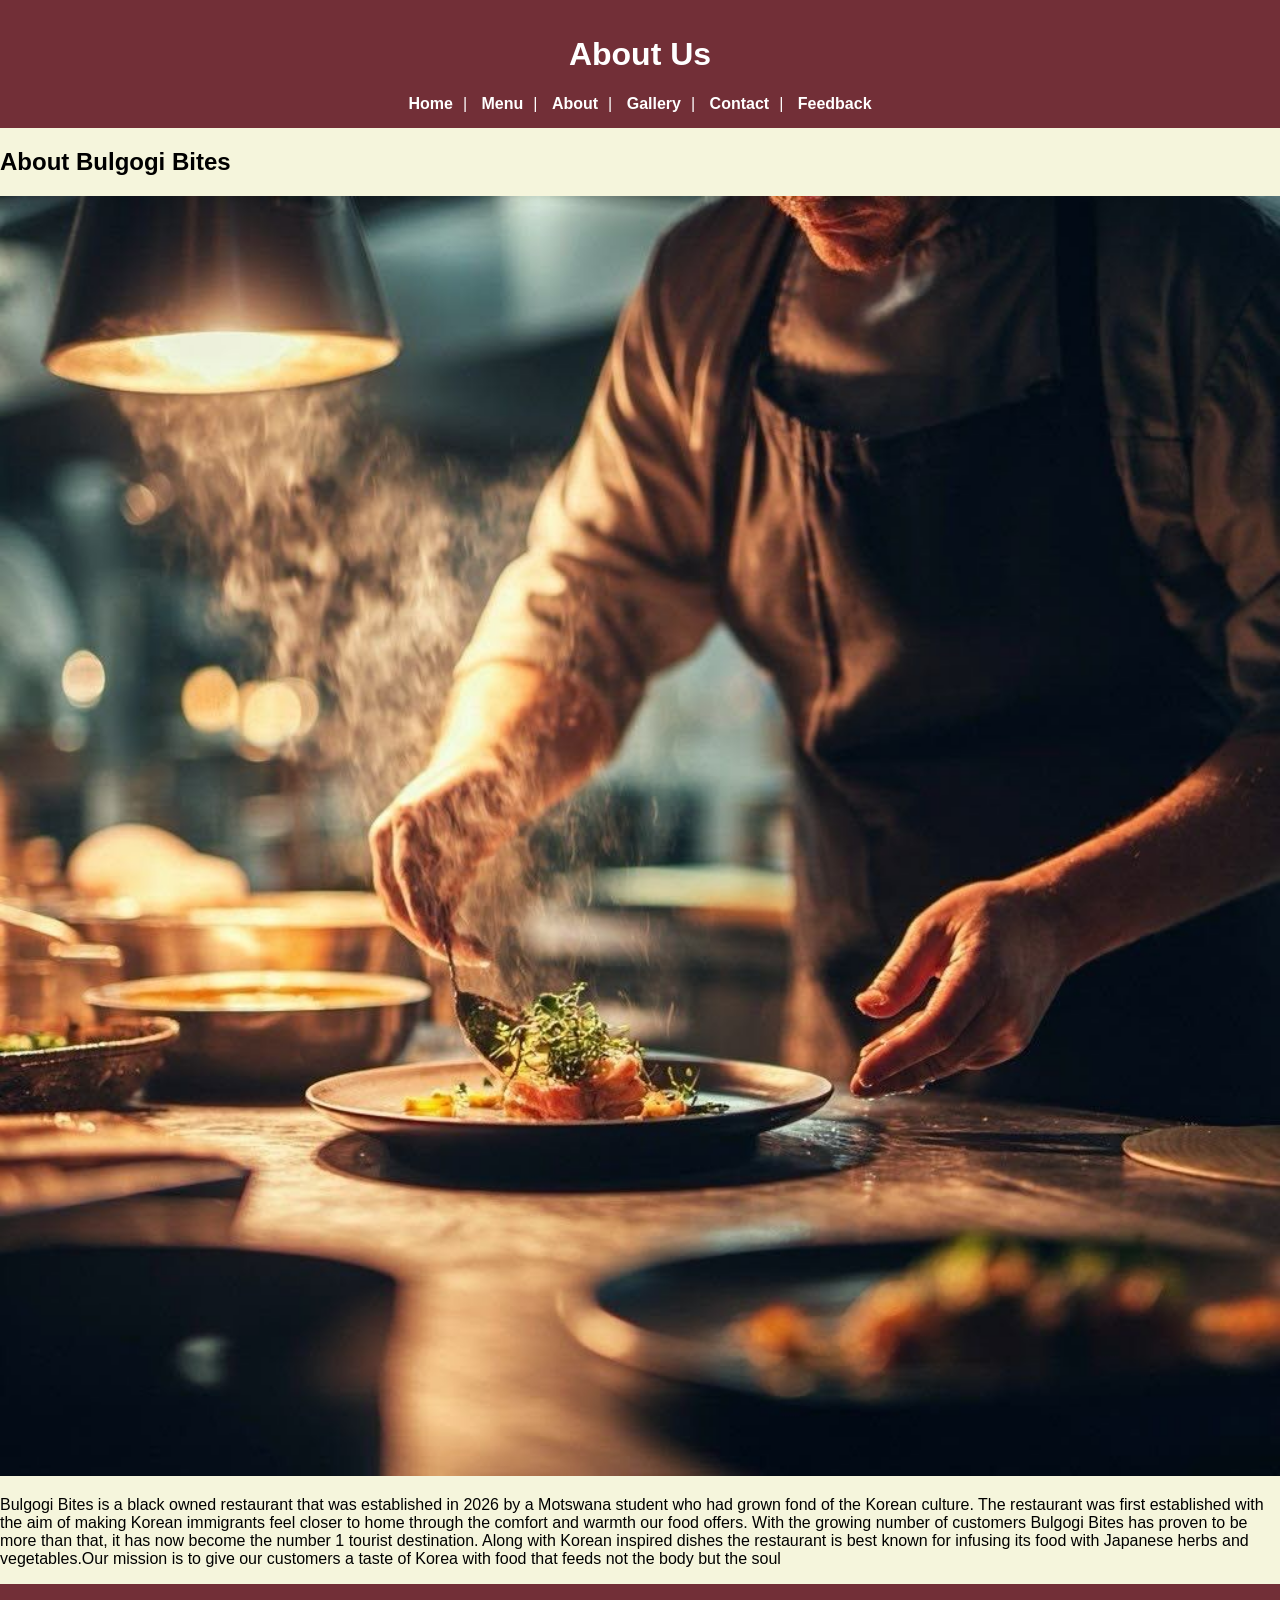
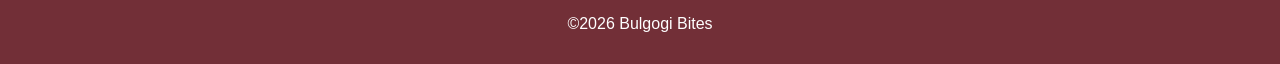
==== about.html @ 691cda0b "first commit" ====
<!DOCTYPE html>
<html lang="en">
    <head>
        <meta charset="UTF-8">
        <meta name="viewport" content="width=device-width, initial-scale=1.0">
        <title>Bulgogi Bites|About</title>
        <link rel="stylesheet" href="style.css">
    </head>
<body>

    <header>
        <h1>About Us</h1>
        <nav>
            <a href="index.html">Home</a>|
            <a href="menu.html">Menu</a>|
            <a href="about.html">About</a>|
            <a href="gallery.html">Gallery</a>|
            <a href="contact.html">Contact</a>|
            <a href="feedback.html">Feedback</a>
        </nav>
    </header>

<main>
    <h2>About Bulgogi Bites</h2>
    <img src="images/cooking.jpeg" alt="cooking image" width="100%" height="100%">

    <P>Bulgogi Bites is a black owned restaurant that was established in 2026 by a Motswana student who had grown fond of the Korean culture.
        The restaurant was first established with the aim of making Korean immigrants feel closer to home through the comfort and warmth our food offers.
        With the growing number of customers Bulgogi Bites has proven to be more than that, it has now become the number 1 tourist destination.
        Along with Korean inspired dishes the restaurant is best known for infusing its food with Japanese herbs and vegetables.Our mission is to give our 
        customers a taste of Korea with food that feeds not the body but the soul</P>
</main>

<footer>
    <p>&copy;2026 Bulgogi Bites</p>
</footer>
</body>
</html>
---- style.css ----
body{
    background-color:#f5f5dc;
    font-family: Arial,sans-serif;
    margin:0;
}
header,footer{
    background-color:#722f37;
    color:white;
    text-align:center;
    padding: 15px;
}
nav a{
    color: white;
    text-decoration: none;
    margin:10px;
    font-weight:bold;
}
nav a:hover{
    text-decoration:underline;
}
.menu-title{
    font-size: 40px;
    margin: 20px;
}
.category-title{
    margin-left: 20px;
    color:#722f37;
}
.menu-grid{
    display: flex;
    gap: 20px;
    padding: 20px;
    flex-wrap: wrap;
}
.card{
    background: white;
    border-radius:20px;
    width:220px;
    overflow:hidden;
    box-shadow: 0 4px 10px rgba(0,0,0,0.2);
    transition:0.3s;
}
.card:hover{
    transform:scale(1.05);
}
.card img{
    width:100%;
    height: 150px;
    object-fit: cover;
}
.card-info{
    background: black;
    color:white;
    padding: 10px;
}
.card-info h4{
    margin: 5px 0;
}
.card-info p{
    font-size: 12px;
    color:#ccc;
}
.card-info span{
    font-weight:bold;
    font-size: 18px;
}
.gallery-grid {

    display: grid;

    grid-template-columns: repeat(3, 1fr); /* 3 columns */

    gap: 10px;

    padding: 20px;

}
.gallery-grid img {

    width: 100%;

    height: 200px;

    object-fit: cover;

    border-radius: 10px;

    transition: 0.3s;

}
.gallery-grid img:hover {

    transform: scale(1.05);

}
/* ===== TOP RATING SECTION ===== */

.rating-summary {

    display: flex;

    flex-direction:column;

    gap: 20px;

    background: #f8f3e8;

    padding: 20px;

    border-radius: 15px;

    margin: 20px;

}

/* LEFT SIDE BARS */

.rating-bars {

    width: 60%;

}

.bar {

    display: flex;

    align-items: center;

    margin-bottom: 10px;

    gap: 10px;

}

.progress {

    flex: 1;

    height: 8px;

    background: #eee;

    border-radius: 10px;

}

.fill {

    height: 100%;

    background: #f4b400;

    border-radius: 10px;

}

/* RIGHT SIDE BOX */

.overall-rating {

    background: #f4e7c5;

    padding: 20px;

    border-radius: 10px;

    text-align: center;

    width: 200px;

    margin: 0 auto;

}

.overall-rating h2 {

    font-size: 40px;

    color: #c89b00;

}

.feedback-container {

    display: flex;

    gap: 40px;

    padding: 30px;

}

/* LEFT SIDE */

.reviews {

    width: 50%;

}

.review-card {

    display: flex;

    background: white;

    padding: 15px;

    margin-bottom: 15px;

    border-radius: 10px;

    box-shadow: 0 2px 6px rgba(0,0,0,0.2);

}

.review-card img {

    width: 60px;

    height: 60px;

    border-radius: 50%;

    margin-right: 15px;

}

/* RIGHT SIDE */

.review-form {

    width: 50%;

}

.review-form form {

    display: flex;

    flex-direction: column;

}

.review-form input,

.review-form textarea {

    margin-bottom: 10px;

    padding: 10px;

    border-radius: 5px;

    border: 1px solid #ccc;

}

.review-form button {

    background-color: #f4b400;

    border: none;

    padding: 10px;

    border-radius: 5px;

    font-weight: bold;

}

.star rating{
    font-size: 25px;
    color:#ccc;
    cursor: pointer;
    margin-bottom: 10px;
}

.star rating span{
    transition:0.3s;
}

.star rating span:hover,
.star rating span:hover ~ span{
    color:#f4b400;
}
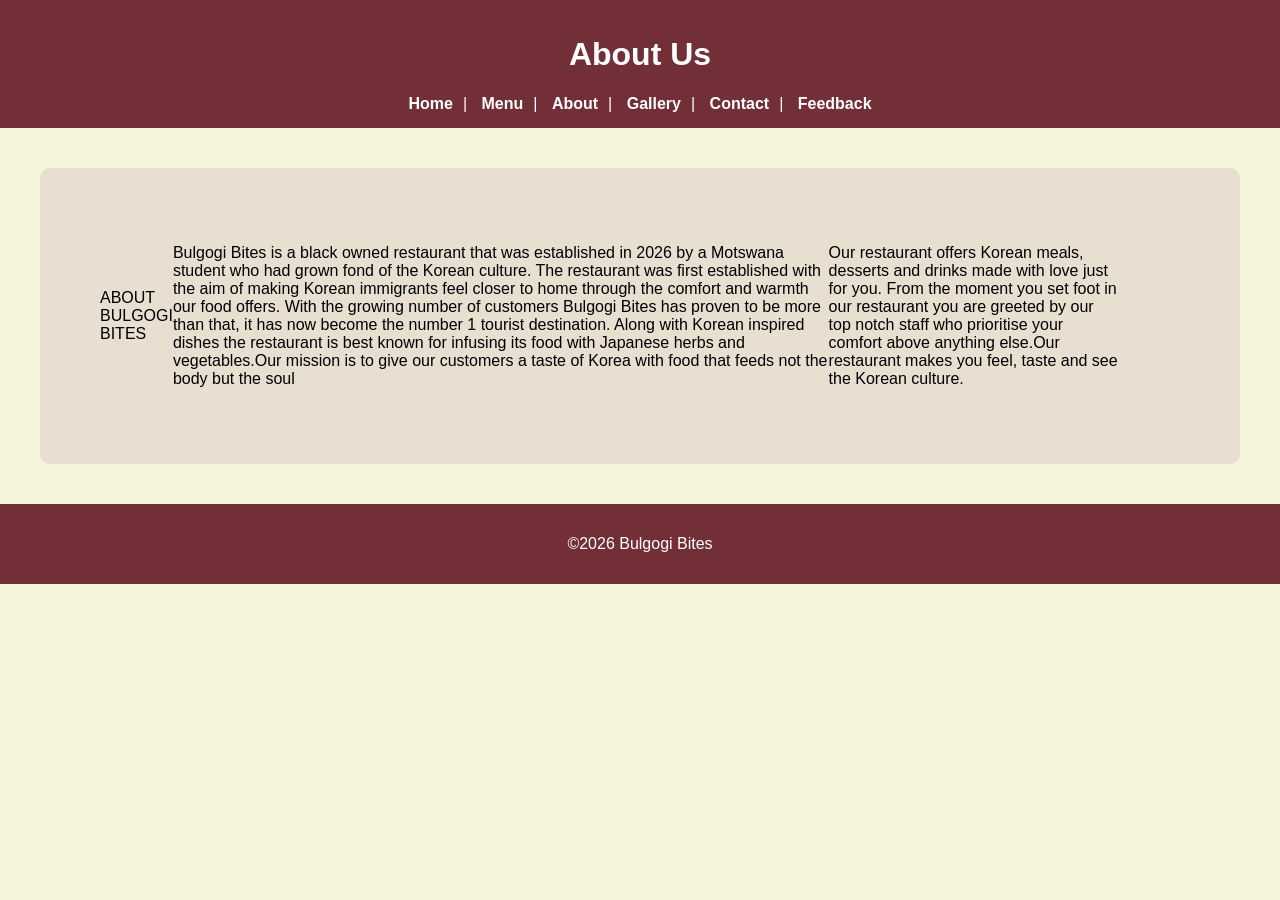
==== commit 88417e84: "Changes made to the about page, feedback page and the style.css" ====
--- a/about.html
+++ b/about.html
@@ -21,14 +21,33 @@
     </header>
 
 <main>
-    <h2>About Bulgogi Bites</h2>
-    <img src="images/cooking.jpeg" alt="cooking image" width="100%" height="100%">
+    <section class="about-section"
 
-    <P>Bulgogi Bites is a black owned restaurant that was established in 2026 by a Motswana student who had grown fond of the Korean culture.
-        The restaurant was first established with the aim of making Korean immigrants feel closer to home through the comfort and warmth our food offers.
-        With the growing number of customers Bulgogi Bites has proven to be more than that, it has now become the number 1 tourist destination.
-        Along with Korean inspired dishes the restaurant is best known for infusing its food with Japanese herbs and vegetables.Our mission is to give our 
-        customers a taste of Korea with food that feeds not the body but the soul</P>
+        <div class="about-text"
+
+            <h2>ABOUT BULGOGI BITES</h2>
+
+            <p class="intro"
+     
+            <P>Bulgogi Bites is a black owned restaurant that was established in 2026 by a Motswana student who had grown fond of the Korean culture.
+               The restaurant was first established with the aim of making Korean immigrants feel closer to home through the comfort and warmth our food offers.
+               With the growing number of customers Bulgogi Bites has proven to be more than that, it has now become the number 1 tourist destination.
+               Along with Korean inspired dishes the restaurant is best known for infusing its food with Japanese herbs and vegetables.Our mission is to give our 
+               customers a taste of Korea with food that feeds not the body but the soul
+            </P>
+    
+            <p>
+                Our restaurant offers Korean meals, desserts and drinks made with love just for you. From the moment you set foot in our restaurant you are greeted by our top notch staff who prioritise your comfort above anything else.Our restaurant makes you feel, taste and see the Korean culture. 
+            </p>
+
+        </div>
+
+        <div class="about-image"
+            <img src="restaurant owner.JPEG" alt="restaurant owner image" width="100%" height="100%">
+        </div>
+
+    </section>
+
 </main>
 
 <footer>
--- a/style.css
+++ b/style.css
@@ -93,7 +93,7 @@
     transform: scale(1.05);
 
 }
-/* ===== TOP RATING SECTION ===== */
+
 
 .rating-summary {
 
@@ -113,7 +113,6 @@
 
 }
 
-/* LEFT SIDE BARS */
 
 .rating-bars {
 
@@ -155,7 +154,7 @@
 
 }
 
-/* RIGHT SIDE BOX */
+
 
 .overall-rating {
 
@@ -191,7 +190,7 @@
 
 }
 
-/* LEFT SIDE */
+
 
 .reviews {
 
@@ -227,7 +226,7 @@
 
 }
 
-/* RIGHT SIDE */
+
 
 .review-form {
 
@@ -285,4 +284,85 @@
 .star rating span:hover,
 .star rating span:hover ~ span{
     color:#f4b400;
+}
+
+
+.about-section {
+
+    background-color: #e8dfd1; /* same soft cream color */
+
+    display: flex;
+
+    justify-content: space-between;
+
+    align-items: center;
+
+    padding: 60px;
+
+    margin: 40px;
+
+    border-radius: 10px;
+
+}
+
+.about-text {
+
+    width: 50%;
+
+}
+
+.about-text h2 {
+
+    font-size: 50px;
+
+    margin-bottom: 20px;
+
+    color: #722f37;
+
+}
+
+.about-text .intro {
+
+    font-weight: bold;
+
+    margin-bottom: 20px;
+
+}
+
+.about-text p {
+
+    line-height: 1.8;
+
+    margin-bottom: 20px;
+
+}
+
+.about-text button {
+
+    background-color: #722f37;
+
+    color: white;
+
+    border: none;
+
+    padding: 12px 25px;
+
+    cursor: pointer;
+
+    border-radius: 5px;
+
+}
+
+.about-image {
+
+    width: 40%;
+
+}
+
+.about-image img {
+
+    width: 100%;
+
+    border-radius: 10px;
+
 }
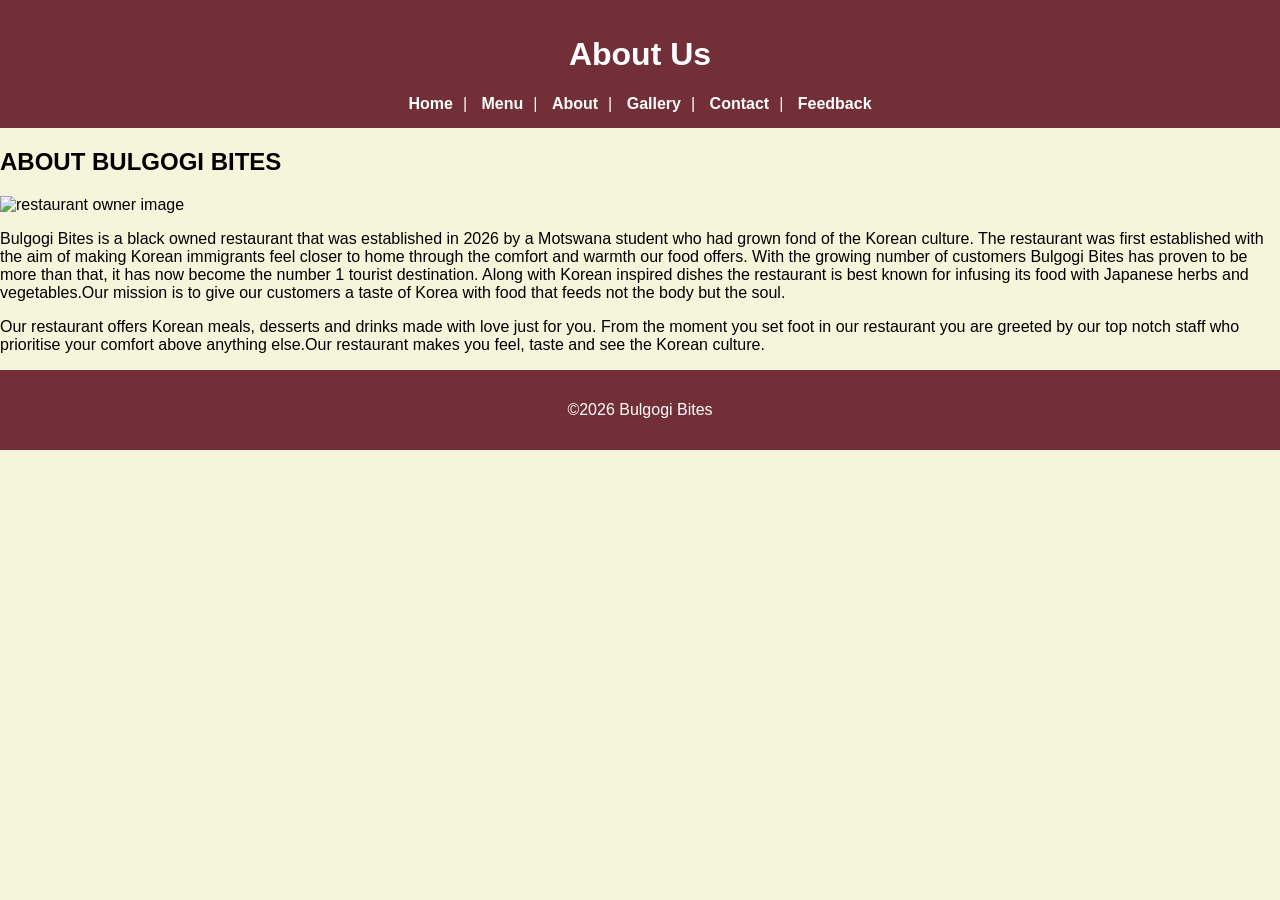
==== commit ab5d26d4: "changes made to the about page" ====
--- a/about.html
+++ b/about.html
@@ -20,33 +20,22 @@
         </nav>
     </header>
 
-<main>
-    <section class="about-section"
-
-        <div class="about-text"
+<main></main>
 
             <h2>ABOUT BULGOGI BITES</h2>
-
-            <p class="intro"
+            <img src="restaurant owner.JPEG" alt="restaurant owner image" width="100%" height="100%">
      
             <P>Bulgogi Bites is a black owned restaurant that was established in 2026 by a Motswana student who had grown fond of the Korean culture.
                The restaurant was first established with the aim of making Korean immigrants feel closer to home through the comfort and warmth our food offers.
                With the growing number of customers Bulgogi Bites has proven to be more than that, it has now become the number 1 tourist destination.
                Along with Korean inspired dishes the restaurant is best known for infusing its food with Japanese herbs and vegetables.Our mission is to give our 
-               customers a taste of Korea with food that feeds not the body but the soul
+               customers a taste of Korea with food that feeds not the body but the soul.
             </P>
     
             <p>
                 Our restaurant offers Korean meals, desserts and drinks made with love just for you. From the moment you set foot in our restaurant you are greeted by our top notch staff who prioritise your comfort above anything else.Our restaurant makes you feel, taste and see the Korean culture. 
             </p>
 
-        </div>
-
-        <div class="about-image"
-            <img src="restaurant owner.JPEG" alt="restaurant owner image" width="100%" height="100%">
-        </div>
-
-    </section>
 
 </main>
 
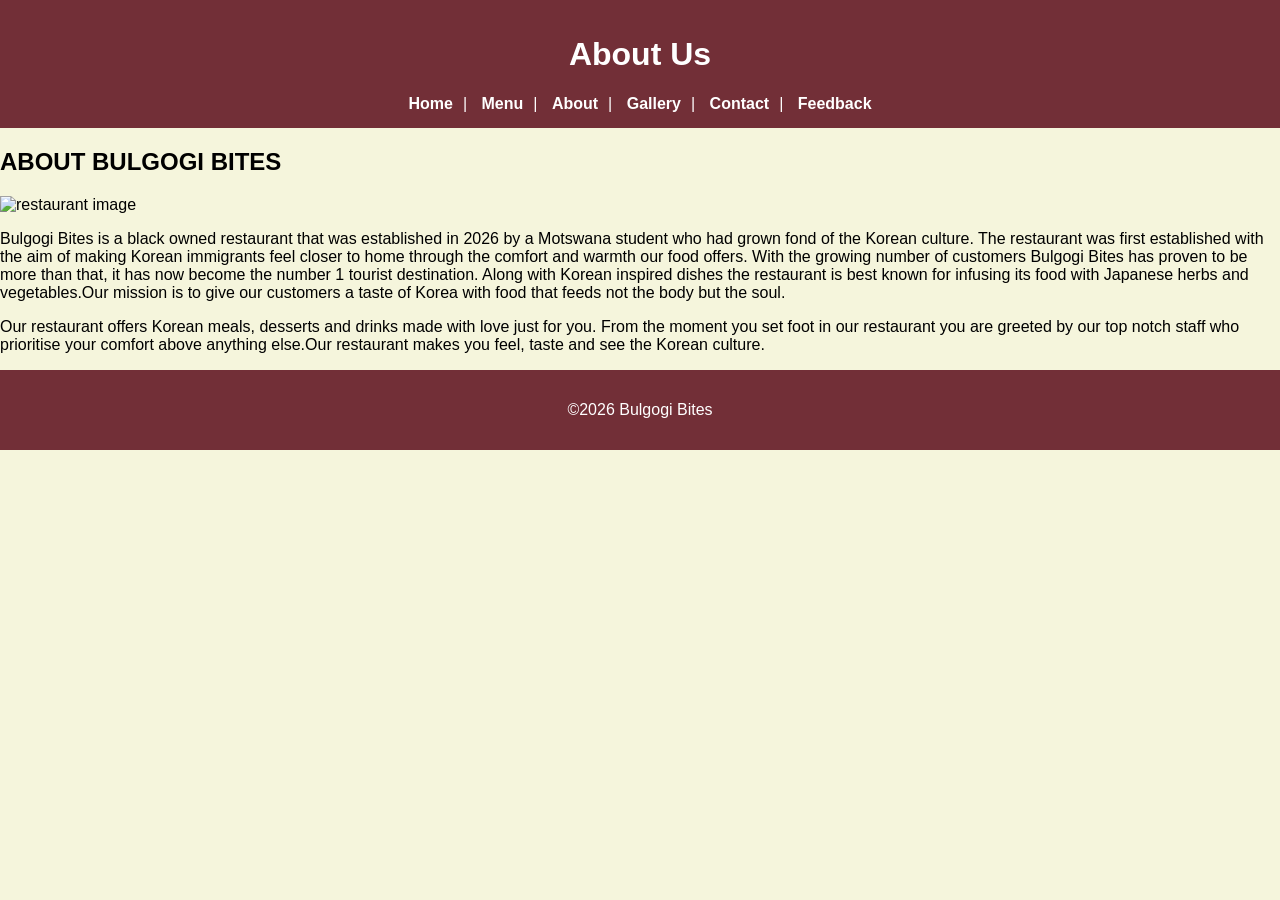
==== commit 41711a89: "changes made to about page" ====
--- a/about.html
+++ b/about.html
@@ -23,7 +23,7 @@
 <main></main>
 
             <h2>ABOUT BULGOGI BITES</h2>
-            <img src="restaurant owner.JPEG" alt="restaurant owner image" width="100%" height="100%">
+            <img src="restaurant.jpeg" alt="restaurant image" width="100%" height="100%">
      
             <P>Bulgogi Bites is a black owned restaurant that was established in 2026 by a Motswana student who had grown fond of the Korean culture.
                The restaurant was first established with the aim of making Korean immigrants feel closer to home through the comfort and warmth our food offers.
@@ -33,7 +33,7 @@
             </P>
     
             <p>
-                Our restaurant offers Korean meals, desserts and drinks made with love just for you. From the moment you set foot in our restaurant you are greeted by our top notch staff who prioritise your comfort above anything else.Our restaurant makes you feel, taste and see the Korean culture. 
+               Our restaurant offers Korean meals, desserts and drinks made with love just for you. From the moment you set foot in our restaurant you are greeted by our top notch staff who prioritise your comfort above anything else.Our restaurant makes you feel, taste and see the Korean culture. 
             </p>
 
 
--- a/style.css
+++ b/style.css
@@ -285,84 +285,3 @@
 .star rating span:hover ~ span{
     color:#f4b400;
 }
-
-
-.about-section {
-
-    background-color: #e8dfd1; /* same soft cream color */
-
-    display: flex;
-
-    justify-content: space-between;
-
-    align-items: center;
-
-    padding: 60px;
-
-    margin: 40px;
-
-    border-radius: 10px;
-
-}
-
-.about-text {
-
-    width: 50%;
-
-}
-
-.about-text h2 {
-
-    font-size: 50px;
-
-    margin-bottom: 20px;
-
-    color: #722f37;
-
-}
-
-.about-text .intro {
-
-    font-weight: bold;
-
-    margin-bottom: 20px;
-
-}
-
-.about-text p {
-
-    line-height: 1.8;
-
-    margin-bottom: 20px;
-
-}
-
-.about-text button {
-
-    background-color: #722f37;
-
-    color: white;
-
-    border: none;
-
-    padding: 12px 25px;
-
-    cursor: pointer;
-
-    border-radius: 5px;
-
-}
-
-.about-image {
-
-    width: 40%;
-
-}
-
-.about-image img {
-
-    width: 100%;
-
-    border-radius: 10px;
-
-}
